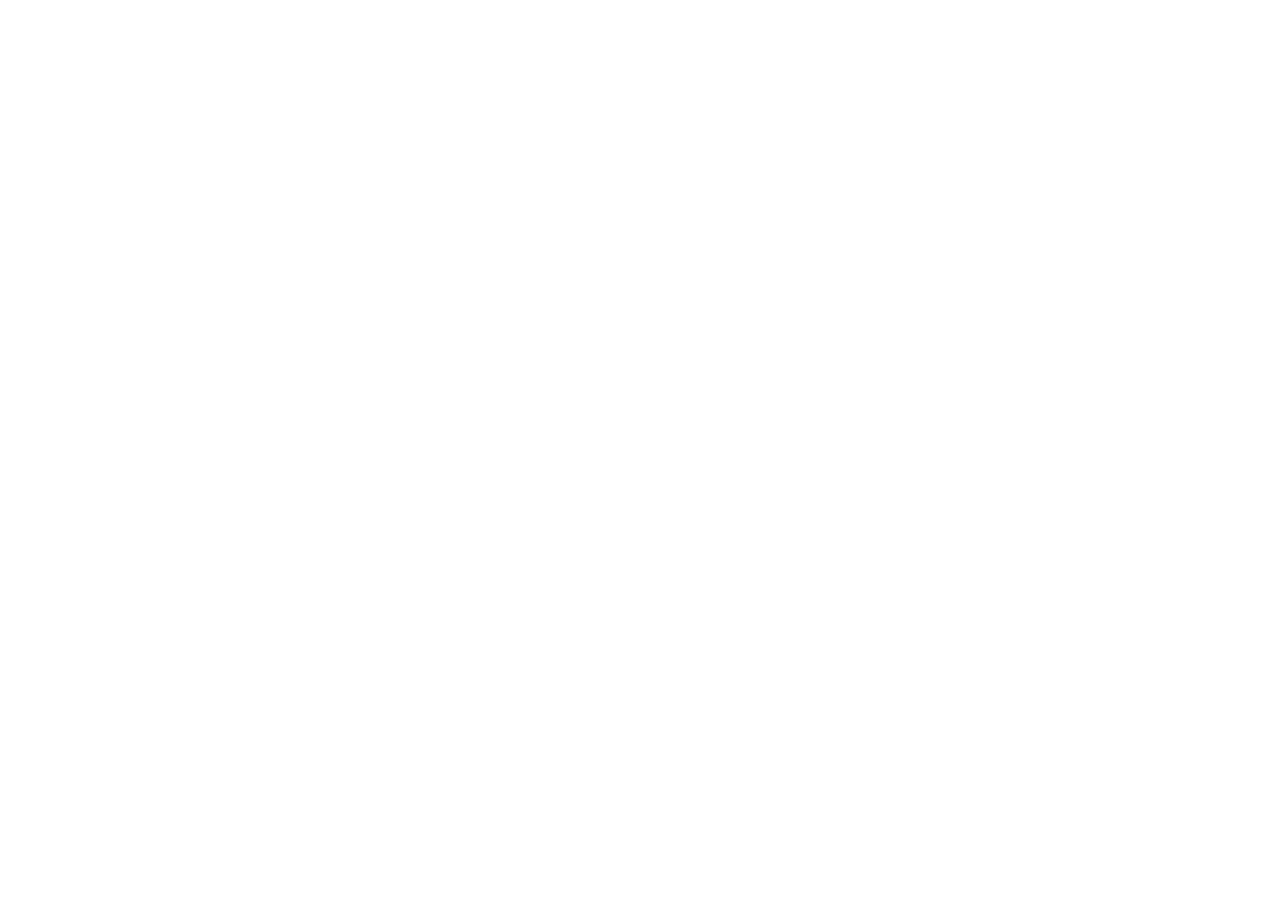
==== index.html @ b41e8083 "ok" ====
<!DOCTYPE html>
<html>
<head>
<meta charset="utf-8">
<meta http-equiv="X-UA-Compatible" content="IE=edge,chrome=1">
<title>Examples</title>
<meta name="description" content="">
<meta name="keywords" content="">
<link href="./css/common.css" rel="stylesheet">
</head>
<body>
    
</body>
</html>
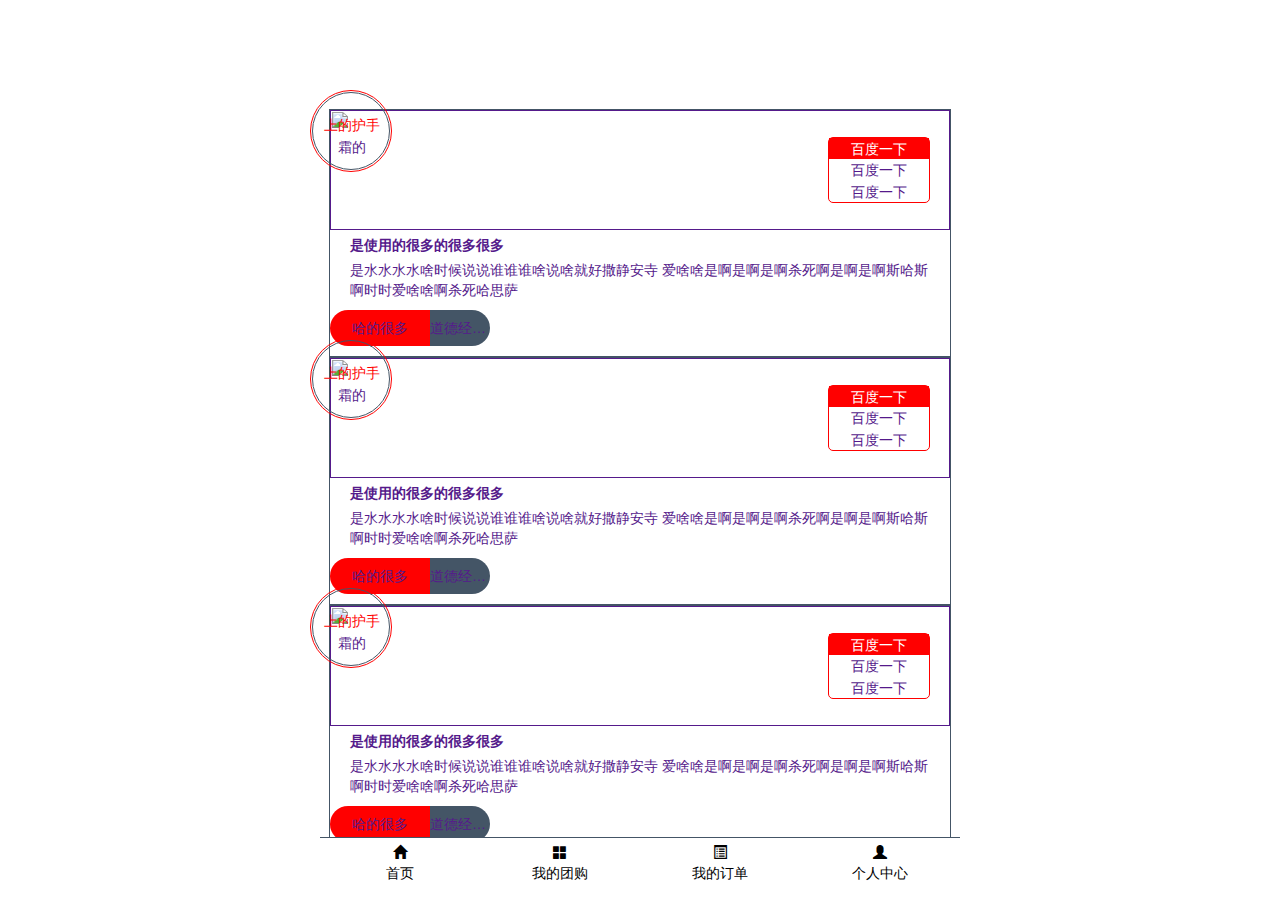
==== commit b76bc009: "index" ====
--- a/index.html
+++ b/index.html
@@ -7,8 +7,127 @@
 <meta name="description" content="">
 <meta name="keywords" content="">
 <link href="./css/common.css" rel="stylesheet">
+<script type="text/javascript" src="./js/iSlider.js"></script>
 </head>
 <body>
     
+    <div id="wrap">
+      <div class="head" id="iSlider-wrapper">
+          
+      </div>
+      <div class="container">
+          <ul>
+            <li><a href="">
+                <div class="detail">
+                  <img src="https://aecpm.alicdn.com/simba/img/TB1npUSKpXXXXbHXpXXSutbFXXX.jpg" alt="">
+                  <div class="descrip">
+                      <span class="tebie">百度一下</span>
+                      <span>百度一下</span>
+                      <span>百度一下</span>
+                  </div>
+                </div>
+                <div class="top-left">
+                    <div>
+                        <div class="center">
+                            <span><i>上的护手</i><br>霜的</span>
+                        </div>
+                    </div>
+                </div>
+                <h4 >是使用的很多的很多很多</h4>
+                <p>是水水水水啥时候说说谁谁谁啥说啥就好撒静安寺 爱啥啥是啊是啊是啊杀死啊是啊是啊斯哈斯啊时时爱啥啥啊杀死哈思萨</p>
+                <div class="nav">
+                    <span class="first text-over">哈的很多 </span><span class="sen text-over">道德经sss的</span>
+                </div>
+              </a>
+            </li>
+
+            <li><a href="">
+                <div class="detail">
+                  <img src="https://aecpm.alicdn.com/simba/img/TB1npUSKpXXXXbHXpXXSutbFXXX.jpg" alt="">
+                  <div class="descrip">
+                      <span class="tebie">百度一下</span>
+                      <span>百度一下</span>
+                      <span>百度一下</span>
+                  </div>
+                </div>
+                <div class="top-left">
+                    <div>
+                        <div class="center">
+                            <span><i>上的护手</i><br>霜的</span>
+                        </div>
+                    </div>
+                </div>
+                <h4 >是使用的很多的很多很多</h4>
+                <p>是水水水水啥时候说说谁谁谁啥说啥就好撒静安寺 爱啥啥是啊是啊是啊杀死啊是啊是啊斯哈斯啊时时爱啥啥啊杀死哈思萨</p>
+                <div class="nav">
+                    <span class="first text-over">哈的很多 </span><span class="sen text-over">道德经sss的</span>
+                </div>
+              </a>
+            </li>
+
+            <li><a href="">
+                <div class="detail">
+                  <img src="https://aecpm.alicdn.com/simba/img/TB1npUSKpXXXXbHXpXXSutbFXXX.jpg" alt="">
+                  <div class="descrip">
+                      <span class="tebie">百度一下</span>
+                      <span>百度一下</span>
+                      <span>百度一下</span>
+                  </div>
+                </div>
+                <div class="top-left">
+                    <div>
+                        <div class="center">
+                            <span><i>上的护手</i><br>霜的</span>
+                        </div>
+                    </div>
+                </div>
+                <h4 >是使用的很多的很多很多</h4>
+                <p>是水水水水啥时候说说谁谁谁啥说啥就好撒静安寺 爱啥啥是啊是啊是啊杀死啊是啊是啊斯哈斯啊时时爱啥啥啊杀死哈思萨</p>
+                <div class="nav">
+                    <span class="first text-over">哈的很多 </span><span class="sen text-over">道德经sss的</span>
+                </div>
+              </a>
+            </li>
+            
+
+
+          </ul>
+      </div>
+      <div class="footer">
+        <ul class="footer-nav">
+          <li><a href=""><i class="glyphicon glyphicon-home"></i><br/>首页</a></li>
+          <li><a href=""><i class="glyphicon glyphicon-th-large"></i><br/>我的团购 </a></li>
+          <li><a href=""><i class="glyphicon glyphicon-list-alt"></i><br/>我的订单 </a></li>
+          <li><a href=""><i class="glyphicon glyphicon-user"></i><br/>个人中心</a></li>
+        </ul>
+      </div>
+    </div>
+    <script type="text/javascript">
+      (function(){
+          var list = [
+                 // picture
+                 {
+                     content: 'https://aecpm.alicdn.com/simba/img/TB1npUSKpXXXXbHXpXXSutbFXXX.jpg'
+                 },
+                 {
+                     content: 'https://aecpm.alicdn.com/simba/img/TB1a7IBKXXXXXc8XpXXSutbFXXX.jpg'
+                 },
+                 {
+                     content: 'https://img.alicdn.com/tps/TB14y8dKFXXXXcuXXXXXXXXXXXX-700-500.jpg'
+                 },
+                  {
+                     content: 'https://img.alicdn.com/tps/i3/TB1voTMKpXXXXXNXXXXX3a8GpXX-700-500.jpg'
+                 }
+             ];
+
+             var S = new iSlider(document.getElementById('iSlider-wrapper'), list, {
+                 isAutoplay: 1,
+                 isLooping: 1,
+                 isOverspread: 1,
+                 animateTime: 800
+             });
+      })()
+    </script>
 </body>
+</html>
 </html>--- a/css/common.css
+++ b/css/common.css
@@ -0,0 +1,583 @@
+/*!
+ * Bootstrap v3.3.5 (http://getbootstrap.com)
+ * Copyright 2011-2015 Twitter, Inc.
+ * Licensed under MIT (https://github.com/twbs/bootstrap/blob/master/LICENSE)
+ */
+/*! normalize.css v3.0.3 | MIT License | github.com/necolas/normalize.css */
+html { font-family: sans-serif; -webkit-text-size-adjust: 100%; -ms-text-size-adjust: 100%; }
+
+* { padding: 0; }
+
+@font-face { font-family: 'Glyphicons Halflings'; src: url("../fonts/glyphicons-halflings-regular.eot"); src: url("../fonts/glyphicons-halflings-regular.eot?#iefix") format("embedded-opentype"), url("../fonts/glyphicons-halflings-regular.woff2") format("woff2"), url("../fonts/glyphicons-halflings-regular.woff") format("woff"), url("../fonts/glyphicons-halflings-regular.ttf") format("truetype"), url("../fonts/glyphicons-halflings-regular.svg#glyphicons_halflingsregular") format("svg"); }
+.glyphicon { position: relative; top: 1px; display: inline-block; font-family: 'Glyphicons Halflings'; font-style: normal; font-weight: normal; line-height: 1; -webkit-font-smoothing: antialiased; -moz-osx-font-smoothing: grayscale; }
+
+.glyphicon-asterisk:before { content: "\2a"; }
+
+.glyphicon-plus:before { content: "\2b"; }
+
+.glyphicon-euro:before, .glyphicon-eur:before { content: "\20ac"; }
+
+.glyphicon-minus:before { content: "\2212"; }
+
+.glyphicon-cloud:before { content: "\2601"; }
+
+.glyphicon-envelope:before { content: "\2709"; }
+
+.glyphicon-pencil:before { content: "\270f"; }
+
+.glyphicon-glass:before { content: "\e001"; }
+
+.glyphicon-music:before { content: "\e002"; }
+
+.glyphicon-search:before { content: "\e003"; }
+
+.glyphicon-heart:before { content: "\e005"; }
+
+.glyphicon-star:before { content: "\e006"; }
+
+.glyphicon-star-empty:before { content: "\e007"; }
+
+.glyphicon-user:before { content: "\e008"; }
+
+.glyphicon-film:before { content: "\e009"; }
+
+.glyphicon-th-large:before { content: "\e010"; }
+
+.glyphicon-th:before { content: "\e011"; }
+
+.glyphicon-th-list:before { content: "\e012"; }
+
+.glyphicon-ok:before { content: "\e013"; }
+
+.glyphicon-remove:before { content: "\e014"; }
+
+.glyphicon-zoom-in:before { content: "\e015"; }
+
+.glyphicon-zoom-out:before { content: "\e016"; }
+
+.glyphicon-off:before { content: "\e017"; }
+
+.glyphicon-signal:before { content: "\e018"; }
+
+.glyphicon-cog:before { content: "\e019"; }
+
+.glyphicon-trash:before { content: "\e020"; }
+
+.glyphicon-home:before { content: "\e021"; }
+
+.glyphicon-file:before { content: "\e022"; }
+
+.glyphicon-time:before { content: "\e023"; }
+
+.glyphicon-road:before { content: "\e024"; }
+
+.glyphicon-download-alt:before { content: "\e025"; }
+
+.glyphicon-download:before { content: "\e026"; }
+
+.glyphicon-upload:before { content: "\e027"; }
+
+.glyphicon-inbox:before { content: "\e028"; }
+
+.glyphicon-play-circle:before { content: "\e029"; }
+
+.glyphicon-repeat:before { content: "\e030"; }
+
+.glyphicon-refresh:before { content: "\e031"; }
+
+.glyphicon-list-alt:before { content: "\e032"; }
+
+.glyphicon-lock:before { content: "\e033"; }
+
+.glyphicon-flag:before { content: "\e034"; }
+
+.glyphicon-headphones:before { content: "\e035"; }
+
+.glyphicon-volume-off:before { content: "\e036"; }
+
+.glyphicon-volume-down:before { content: "\e037"; }
+
+.glyphicon-volume-up:before { content: "\e038"; }
+
+.glyphicon-qrcode:before { content: "\e039"; }
+
+.glyphicon-barcode:before { content: "\e040"; }
+
+.glyphicon-tag:before { content: "\e041"; }
+
+.glyphicon-tags:before { content: "\e042"; }
+
+.glyphicon-book:before { content: "\e043"; }
+
+.glyphicon-bookmark:before { content: "\e044"; }
+
+.glyphicon-print:before { content: "\e045"; }
+
+.glyphicon-camera:before { content: "\e046"; }
+
+.glyphicon-font:before { content: "\e047"; }
+
+.glyphicon-bold:before { content: "\e048"; }
+
+.glyphicon-italic:before { content: "\e049"; }
+
+.glyphicon-text-height:before { content: "\e050"; }
+
+.glyphicon-text-width:before { content: "\e051"; }
+
+.glyphicon-align-left:before { content: "\e052"; }
+
+.glyphicon-align-center:before { content: "\e053"; }
+
+.glyphicon-align-right:before { content: "\e054"; }
+
+.glyphicon-align-justify:before { content: "\e055"; }
+
+.glyphicon-list:before { content: "\e056"; }
+
+.glyphicon-indent-left:before { content: "\e057"; }
+
+.glyphicon-indent-right:before { content: "\e058"; }
+
+.glyphicon-facetime-video:before { content: "\e059"; }
+
+.glyphicon-picture:before { content: "\e060"; }
+
+.glyphicon-map-marker:before { content: "\e062"; }
+
+.glyphicon-adjust:before { content: "\e063"; }
+
+.glyphicon-tint:before { content: "\e064"; }
+
+.glyphicon-edit:before { content: "\e065"; }
+
+.glyphicon-share:before { content: "\e066"; }
+
+.glyphicon-check:before { content: "\e067"; }
+
+.glyphicon-move:before { content: "\e068"; }
+
+.glyphicon-step-backward:before { content: "\e069"; }
+
+.glyphicon-fast-backward:before { content: "\e070"; }
+
+.glyphicon-backward:before { content: "\e071"; }
+
+.glyphicon-play:before { content: "\e072"; }
+
+.glyphicon-pause:before { content: "\e073"; }
+
+.glyphicon-stop:before { content: "\e074"; }
+
+.glyphicon-forward:before { content: "\e075"; }
+
+.glyphicon-fast-forward:before { content: "\e076"; }
+
+.glyphicon-step-forward:before { content: "\e077"; }
+
+.glyphicon-eject:before { content: "\e078"; }
+
+.glyphicon-chevron-left:before { content: "\e079"; }
+
+.glyphicon-chevron-right:before { content: "\e080"; }
+
+.glyphicon-plus-sign:before { content: "\e081"; }
+
+.glyphicon-minus-sign:before { content: "\e082"; }
+
+.glyphicon-remove-sign:before { content: "\e083"; }
+
+.glyphicon-ok-sign:before { content: "\e084"; }
+
+.glyphicon-question-sign:before { content: "\e085"; }
+
+.glyphicon-info-sign:before { content: "\e086"; }
+
+.glyphicon-screenshot:before { content: "\e087"; }
+
+.glyphicon-remove-circle:before { content: "\e088"; }
+
+.glyphicon-ok-circle:before { content: "\e089"; }
+
+.glyphicon-ban-circle:before { content: "\e090"; }
+
+.glyphicon-arrow-left:before { content: "\e091"; }
+
+.glyphicon-arrow-right:before { content: "\e092"; }
+
+.glyphicon-arrow-up:before { content: "\e093"; }
+
+.glyphicon-arrow-down:before { content: "\e094"; }
+
+.glyphicon-share-alt:before { content: "\e095"; }
+
+.glyphicon-resize-full:before { content: "\e096"; }
+
+.glyphicon-resize-small:before { content: "\e097"; }
+
+.glyphicon-exclamation-sign:before { content: "\e101"; }
+
+.glyphicon-gift:before { content: "\e102"; }
+
+.glyphicon-leaf:before { content: "\e103"; }
+
+.glyphicon-fire:before { content: "\e104"; }
+
+.glyphicon-eye-open:before { content: "\e105"; }
+
+.glyphicon-eye-close:before { content: "\e106"; }
+
+.glyphicon-warning-sign:before { content: "\e107"; }
+
+.glyphicon-plane:before { content: "\e108"; }
+
+.glyphicon-calendar:before { content: "\e109"; }
+
+.glyphicon-random:before { content: "\e110"; }
+
+.glyphicon-comment:before { content: "\e111"; }
+
+.glyphicon-magnet:before { content: "\e112"; }
+
+.glyphicon-chevron-up:before { content: "\e113"; }
+
+.glyphicon-chevron-down:before { content: "\e114"; }
+
+.glyphicon-retweet:before { content: "\e115"; }
+
+.glyphicon-shopping-cart:before { content: "\e116"; }
+
+.glyphicon-folder-close:before { content: "\e117"; }
+
+.glyphicon-folder-open:before { content: "\e118"; }
+
+.glyphicon-resize-vertical:before { content: "\e119"; }
+
+.glyphicon-resize-horizontal:before { content: "\e120"; }
+
+.glyphicon-hdd:before { content: "\e121"; }
+
+.glyphicon-bullhorn:before { content: "\e122"; }
+
+.glyphicon-bell:before { content: "\e123"; }
+
+.glyphicon-certificate:before { content: "\e124"; }
+
+.glyphicon-thumbs-up:before { content: "\e125"; }
+
+.glyphicon-thumbs-down:before { content: "\e126"; }
+
+.glyphicon-hand-right:before { content: "\e127"; }
+
+.glyphicon-hand-left:before { content: "\e128"; }
+
+.glyphicon-hand-up:before { content: "\e129"; }
+
+.glyphicon-hand-down:before { content: "\e130"; }
+
+.glyphicon-circle-arrow-right:before { content: "\e131"; }
+
+.glyphicon-circle-arrow-left:before { content: "\e132"; }
+
+.glyphicon-circle-arrow-up:before { content: "\e133"; }
+
+.glyphicon-circle-arrow-down:before { content: "\e134"; }
+
+.glyphicon-globe:before { content: "\e135"; }
+
+.glyphicon-wrench:before { content: "\e136"; }
+
+.glyphicon-tasks:before { content: "\e137"; }
+
+.glyphicon-filter:before { content: "\e138"; }
+
+.glyphicon-briefcase:before { content: "\e139"; }
+
+.glyphicon-fullscreen:before { content: "\e140"; }
+
+.glyphicon-dashboard:before { content: "\e141"; }
+
+.glyphicon-paperclip:before { content: "\e142"; }
+
+.glyphicon-heart-empty:before { content: "\e143"; }
+
+.glyphicon-link:before { content: "\e144"; }
+
+.glyphicon-phone:before { content: "\e145"; }
+
+.glyphicon-pushpin:before { content: "\e146"; }
+
+.glyphicon-usd:before { content: "\e148"; }
+
+.glyphicon-gbp:before { content: "\e149"; }
+
+.glyphicon-sort:before { content: "\e150"; }
+
+.glyphicon-sort-by-alphabet:before { content: "\e151"; }
+
+.glyphicon-sort-by-alphabet-alt:before { content: "\e152"; }
+
+.glyphicon-sort-by-order:before { content: "\e153"; }
+
+.glyphicon-sort-by-order-alt:before { content: "\e154"; }
+
+.glyphicon-sort-by-attributes:before { content: "\e155"; }
+
+.glyphicon-sort-by-attributes-alt:before { content: "\e156"; }
+
+.glyphicon-unchecked:before { content: "\e157"; }
+
+.glyphicon-expand:before { content: "\e158"; }
+
+.glyphicon-collapse-down:before { content: "\e159"; }
+
+.glyphicon-collapse-up:before { content: "\e160"; }
+
+.glyphicon-log-in:before { content: "\e161"; }
+
+.glyphicon-flash:before { content: "\e162"; }
+
+.glyphicon-log-out:before { content: "\e163"; }
+
+.glyphicon-new-window:before { content: "\e164"; }
+
+.glyphicon-record:before { content: "\e165"; }
+
+.glyphicon-save:before { content: "\e166"; }
+
+.glyphicon-open:before { content: "\e167"; }
+
+.glyphicon-saved:before { content: "\e168"; }
+
+.glyphicon-import:before { content: "\e169"; }
+
+.glyphicon-export:before { content: "\e170"; }
+
+.glyphicon-send:before { content: "\e171"; }
+
+.glyphicon-floppy-disk:before { content: "\e172"; }
+
+.glyphicon-floppy-saved:before { content: "\e173"; }
+
+.glyphicon-floppy-remove:before { content: "\e174"; }
+
+.glyphicon-floppy-save:before { content: "\e175"; }
+
+.glyphicon-floppy-open:before { content: "\e176"; }
+
+.glyphicon-credit-card:before { content: "\e177"; }
+
+.glyphicon-transfer:before { content: "\e178"; }
+
+.glyphicon-cutlery:before { content: "\e179"; }
+
+.glyphicon-header:before { content: "\e180"; }
+
+.glyphicon-compressed:before { content: "\e181"; }
+
+.glyphicon-earphone:before { content: "\e182"; }
+
+.glyphicon-phone-alt:before { content: "\e183"; }
+
+.glyphicon-tower:before { content: "\e184"; }
+
+.glyphicon-stats:before { content: "\e185"; }
+
+.glyphicon-sd-video:before { content: "\e186"; }
+
+.glyphicon-hd-video:before { content: "\e187"; }
+
+.glyphicon-subtitles:before { content: "\e188"; }
+
+.glyphicon-sound-stereo:before { content: "\e189"; }
+
+.glyphicon-sound-dolby:before { content: "\e190"; }
+
+.glyphicon-sound-5-1:before { content: "\e191"; }
+
+.glyphicon-sound-6-1:before { content: "\e192"; }
+
+.glyphicon-sound-7-1:before { content: "\e193"; }
+
+.glyphicon-copyright-mark:before { content: "\e194"; }
+
+.glyphicon-registration-mark:before { content: "\e195"; }
+
+.glyphicon-cloud-download:before { content: "\e197"; }
+
+.glyphicon-cloud-upload:before { content: "\e198"; }
+
+.glyphicon-tree-conifer:before { content: "\e199"; }
+
+.glyphicon-tree-deciduous:before { content: "\e200"; }
+
+.glyphicon-cd:before { content: "\e201"; }
+
+.glyphicon-save-file:before { content: "\e202"; }
+
+.glyphicon-open-file:before { content: "\e203"; }
+
+.glyphicon-level-up:before { content: "\e204"; }
+
+.glyphicon-copy:before { content: "\e205"; }
+
+.glyphicon-paste:before { content: "\e206"; }
+
+.glyphicon-alert:before { content: "\e209"; }
+
+.glyphicon-equalizer:before { content: "\e210"; }
+
+.glyphicon-king:before { content: "\e211"; }
+
+.glyphicon-queen:before { content: "\e212"; }
+
+.glyphicon-pawn:before { content: "\e213"; }
+
+.glyphicon-bishop:before { content: "\e214"; }
+
+.glyphicon-knight:before { content: "\e215"; }
+
+.glyphicon-baby-formula:before { content: "\e216"; }
+
+.glyphicon-tent:before { content: "\26fa"; }
+
+.glyphicon-blackboard:before { content: "\e218"; }
+
+.glyphicon-bed:before { content: "\e219"; }
+
+.glyphicon-apple:before { content: "\f8ff"; }
+
+.glyphicon-erase:before { content: "\e221"; }
+
+.glyphicon-hourglass:before { content: "\231b"; }
+
+.glyphicon-lamp:before { content: "\e223"; }
+
+.glyphicon-duplicate:before { content: "\e224"; }
+
+.glyphicon-piggy-bank:before { content: "\e225"; }
+
+.glyphicon-scissors:before { content: "\e226"; }
+
+.glyphicon-bitcoin:before { content: "\e227"; }
+
+.glyphicon-btc:before { content: "\e227"; }
+
+.glyphicon-xbt:before { content: "\e227"; }
+
+.glyphicon-yen:before { content: "\00a5"; }
+
+.glyphicon-jpy:before { content: "\00a5"; }
+
+.glyphicon-ruble:before { content: "\20bd"; }
+
+.glyphicon-rub:before { content: "\20bd"; }
+
+.glyphicon-scale:before { content: "\e230"; }
+
+.glyphicon-ice-lolly:before { content: "\e231"; }
+
+.glyphicon-ice-lolly-tasted:before { content: "\e232"; }
+
+.glyphicon-education:before { content: "\e233"; }
+
+.glyphicon-option-horizontal:before { content: "\e234"; }
+
+.glyphicon-option-vertical:before { content: "\e235"; }
+
+.glyphicon-menu-hamburger:before { content: "\e236"; }
+
+.glyphicon-modal-window:before { content: "\e237"; }
+
+.glyphicon-oil:before { content: "\e238"; }
+
+.glyphicon-grain:before { content: "\e239"; }
+
+.glyphicon-sunglasses:before { content: "\e240"; }
+
+.glyphicon-text-size:before { content: "\e241"; }
+
+.glyphicon-text-color:before { content: "\e242"; }
+
+.glyphicon-text-background:before { content: "\e243"; }
+
+.glyphicon-object-align-top:before { content: "\e244"; }
+
+.glyphicon-object-align-bottom:before { content: "\e245"; }
+
+.glyphicon-object-align-horizontal:before { content: "\e246"; }
+
+.glyphicon-object-align-left:before { content: "\e247"; }
+
+.glyphicon-object-align-vertical:before { content: "\e248"; }
+
+.glyphicon-object-align-right:before { content: "\e249"; }
+
+.glyphicon-triangle-right:before { content: "\e250"; }
+
+.glyphicon-triangle-left:before { content: "\e251"; }
+
+.glyphicon-triangle-bottom:before { content: "\e252"; }
+
+.glyphicon-triangle-top:before { content: "\e253"; }
+
+.glyphicon-console:before { content: "\e254"; }
+
+.glyphicon-superscript:before { content: "\e255"; }
+
+.glyphicon-subscript:before { content: "\e256"; }
+
+.glyphicon-menu-left:before { content: "\e257"; }
+
+.glyphicon-menu-right:before { content: "\e258"; }
+
+.glyphicon-menu-down:before { content: "\e259"; }
+
+.glyphicon-menu-up:before { content: "\e260"; }
+
+html { font-size: 10px; height: 100%; -webkit-tap-highlight-color: transparent; }
+
+body { font-family: "Helvetica Neue", Helvetica, Arial, sans-serif; font-size: 14px; height: 100%; line-height: 1.42857143; color: #333; max-width: 640px; width: 100%; margin: 0 auto; background-color: #fff; }
+
+ul, li { list-style: none; }
+
+a { text-decoration: none; }
+
+#wrap ul:after { display: table; overflow: hidden; clear: both; content: ""; }
+
+#wrap { width: 100%; }
+#wrap .footer { position: fixed; bottom: 0; width: 100%; max-width: 640px; }
+#wrap .footer ul.footer-nav { background: red; *zoom: 1; }
+#wrap .footer ul.footer-nav li { float: left; width: 25%; height: 48px; border-top: 1px solid #456; background: #fff; }
+#wrap .footer ul.footer-nav li a { display: block; font-family: "Microsoft YaHei"; padding-top: 6px; color: #000; text-align: center; }
+#wrap .footer ul.footer-nav li a i { text-align: center; }
+
+#wrap .head { overflow: hidden; max-width: 620px; width: 100%; margin: 0 auto; }
+#wrap .head ul { height: 100px; max-width: 2480px; margin: 0; width: 400%; }
+#wrap .head ul li { float: left; height: 100px; width: 25%; }
+#wrap .head ul li img { display: block; width: 100%; height: 100px; max-width: 100%; }
+
+i { font-style: normal; }
+
+.text-over { overflow: hidden; text-overflow: ellipsis; white-space: nowrap; }
+
+#wrap .container { padding: 9px; }
+#wrap .container ul { margin: 0; }
+#wrap .container ul li { box-sizing: border-box; width: 100%; margin: 0 auto; border: 1px solid #456; }
+#wrap .container ul li a { display: block; margin: 0 auto; position: relative; }
+#wrap .container ul li a div.nav { height: 36px; margin-top: 10px; margin-bottom: 10px; position: relative; }
+#wrap .container ul li a div.nav span { line-height: 36px; text-align: center; }
+#wrap .container ul li a div.nav span.first { width: 100px; border-top-left-radius: 36px; border-bottom-left-radius: 36px; height: 100%; text-align: center; display: inline-block; background: red; }
+#wrap .container ul li a div.nav span.sen { border-top-right-radius: 36px; border-bottom-right-radius: 36px; height: 100%; text-align: center; display: inline-block; width: 60px; background: #456; }
+#wrap .container ul li a h4 { padding: 0 20px; margin: 5px 0px; }
+#wrap .container ul li a p { margin: 0px; padding: 0 20px; }
+#wrap .container ul li a div.top-left { height: 80px; width: 80px; border: 1px solid red; border-radius: 82px; top: -20px; position: absolute; left: -20px; }
+#wrap .container ul li a div.top-left div { width: 76px; height: 76px; margin-top: 1px; margin-left: 1px; border-radius: 78px; border: 1px solid #456; line-height: 72px; }
+#wrap .container ul li a div.top-left div div.center { display: inline-block; text-align: center; height: 68px; border: none; margin-top: 18px; vertical-align: middle; }
+#wrap .container ul li a div.top-left div div.center span { line-height: 22px; display: inline-block; text-align: center; }
+#wrap .container ul li a div.top-left div div.center span i { color: red; }
+#wrap .container ul li a div.detail { height: 120px; position: relative; }
+#wrap .container ul li a div.detail img { display: block; width: 100%; height: 120px; }
+#wrap .container ul li a div.detail div { position: absolute; right: 20px; height: 64px; line-height: 64px; width: 100px; top: 50%; border: 1px solid red; border-radius: 5px; margin-top: -33px; }
+#wrap .container ul li a div.detail div span { text-align: center; display: block; height: 33.3333%; line-height: 22px; }
+#wrap .container ul li a div.detail div span.tebie { background: red; color: #fff; }
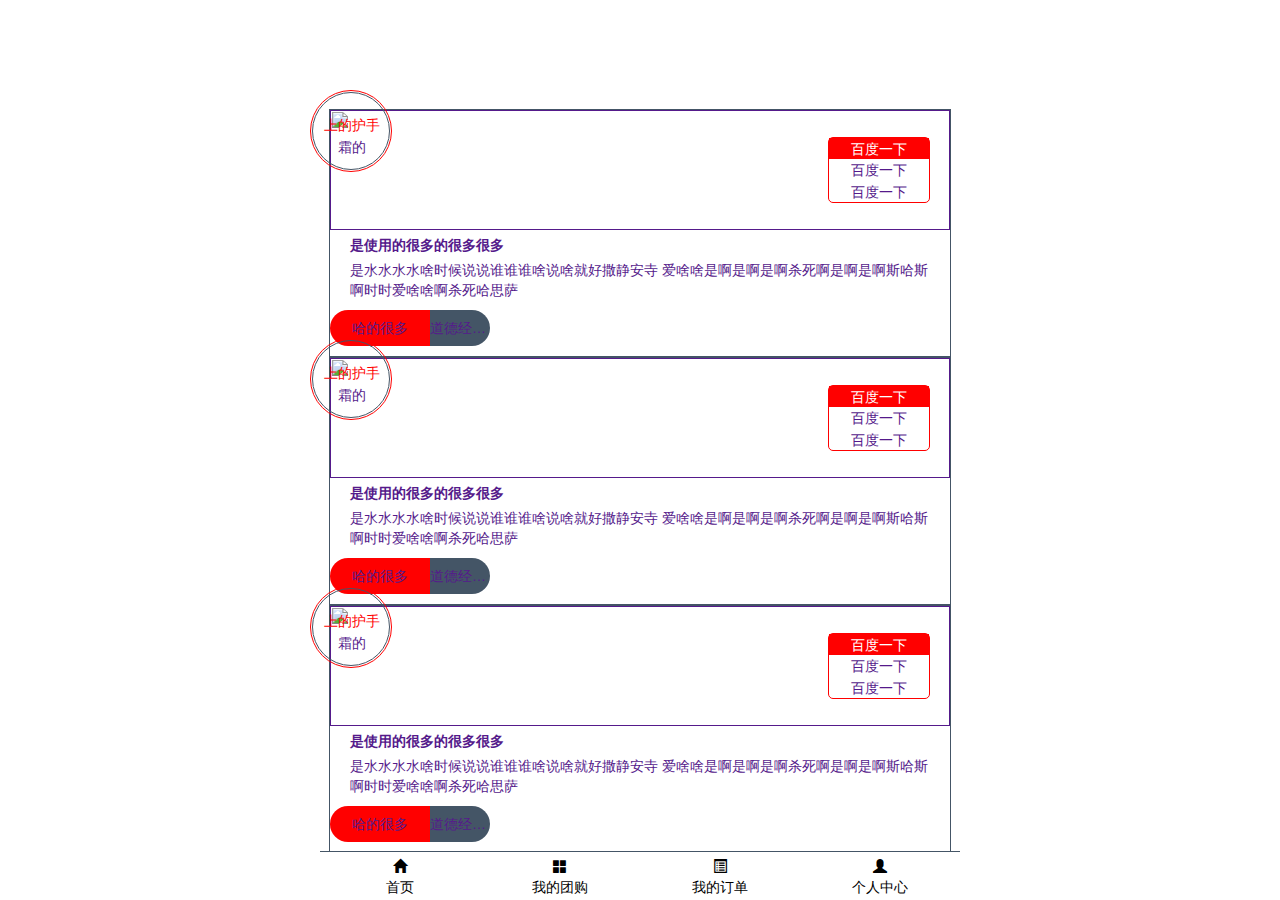
==== commit 26c8da6d: "'detail'" ====
--- a/index.html
+++ b/index.html
@@ -36,7 +36,7 @@
                 <h4 >是使用的很多的很多很多</h4>
                 <p>是水水水水啥时候说说谁谁谁啥说啥就好撒静安寺 爱啥啥是啊是啊是啊杀死啊是啊是啊斯哈斯啊时时爱啥啥啊杀死哈思萨</p>
                 <div class="nav">
-                    <span class="first text-over">哈的很多 </span><span class="sen text-over">道德经sss的</span>
+                    <span class="first text-over">哈的很多 </span><span class="sen text-over" titlt="道德经sss的">道德经sss的</span>
                 </div>
               </a>
             </li>
@@ -84,7 +84,7 @@
                 <h4 >是使用的很多的很多很多</h4>
                 <p>是水水水水啥时候说说谁谁谁啥说啥就好撒静安寺 爱啥啥是啊是啊是啊杀死啊是啊是啊斯哈斯啊时时爱啥啥啊杀死哈思萨</p>
                 <div class="nav">
-                    <span class="first text-over">哈的很多 </span><span class="sen text-over">道德经sss的</span>
+                    <span class="first text-over" title="哈的很多">哈的很多 </span><span class="sen text-over" title="道德经sss的">道德经sss的</span>
                 </div>
               </a>
             </li>
--- a/css/common.css
+++ b/css/common.css
@@ -6,7 +6,7 @@
 /*! normalize.css v3.0.3 | MIT License | github.com/necolas/normalize.css */
 html { font-family: sans-serif; -webkit-text-size-adjust: 100%; -ms-text-size-adjust: 100%; }
 
-* { padding: 0; }
+* { padding: 0; margin: 0; }
 
 @font-face { font-family: 'Glyphicons Halflings'; src: url("../fonts/glyphicons-halflings-regular.eot"); src: url("../fonts/glyphicons-halflings-regular.eot?#iefix") format("embedded-opentype"), url("../fonts/glyphicons-halflings-regular.woff2") format("woff2"), url("../fonts/glyphicons-halflings-regular.woff") format("woff"), url("../fonts/glyphicons-halflings-regular.ttf") format("truetype"), url("../fonts/glyphicons-halflings-regular.svg#glyphicons_halflingsregular") format("svg"); }
 .glyphicon { position: relative; top: 1px; display: inline-block; font-family: 'Glyphicons Halflings'; font-style: normal; font-weight: normal; line-height: 1; -webkit-font-smoothing: antialiased; -moz-osx-font-smoothing: grayscale; }
@@ -546,14 +546,15 @@
 #wrap ul:after { display: table; overflow: hidden; clear: both; content: ""; }
 
 #wrap { width: 100%; }
-#wrap .footer { position: fixed; bottom: 0; width: 100%; max-width: 640px; }
-#wrap .footer ul.footer-nav { background: red; *zoom: 1; }
-#wrap .footer ul.footer-nav li { float: left; width: 25%; height: 48px; border-top: 1px solid #456; background: #fff; }
-#wrap .footer ul.footer-nav li a { display: block; font-family: "Microsoft YaHei"; padding-top: 6px; color: #000; text-align: center; }
-#wrap .footer ul.footer-nav li a i { text-align: center; }
+
+.footer { position: fixed; bottom: 0; width: 100%; max-width: 640px; }
+.footer ul.footer-nav { margin: 0; background: red; *zoom: 1; }
+.footer ul.footer-nav li { float: left; width: 25%; height: 48px; border-top: 1px solid #456; background: #fff; }
+.footer ul.footer-nav li a { display: block; font-family: "Microsoft YaHei"; padding-top: 6px; color: #000; text-align: center; }
+.footer ul.footer-nav li a i { text-align: center; }
 
 #wrap .head { overflow: hidden; max-width: 620px; width: 100%; margin: 0 auto; }
-#wrap .head ul { height: 100px; max-width: 2480px; margin: 0; width: 400%; }
+#wrap .head ul { height: 100px; max-width: 2480px; margin: 10 0 0 0; width: 400%; }
 #wrap .head ul li { float: left; height: 100px; width: 25%; }
 #wrap .head ul li img { display: block; width: 100%; height: 100px; max-width: 100%; }
 
@@ -561,7 +562,7 @@
 
 .text-over { overflow: hidden; text-overflow: ellipsis; white-space: nowrap; }
 
-#wrap .container { padding: 9px; }
+#wrap .container { margin-bottom: 50px; padding: 9px; }
 #wrap .container ul { margin: 0; }
 #wrap .container ul li { box-sizing: border-box; width: 100%; margin: 0 auto; border: 1px solid #456; }
 #wrap .container ul li a { display: block; margin: 0 auto; position: relative; }
@@ -581,3 +582,32 @@
 #wrap .container ul li a div.detail div { position: absolute; right: 20px; height: 64px; line-height: 64px; width: 100px; top: 50%; border: 1px solid red; border-radius: 5px; margin-top: -33px; }
 #wrap .container ul li a div.detail div span { text-align: center; display: block; height: 33.3333%; line-height: 22px; }
 #wrap .container ul li a div.detail div span.tebie { background: red; color: #fff; }
+
+#detail-wrap { margin-bottom: 50px; }
+#detail-wrap .head { width: 100%; overflow: hidden; }
+#detail-wrap .head ul { width: 400%; }
+#detail-wrap .head ul li { float: left; width: 25%; }
+#detail-wrap .head ul li img { width: 100%; height: 200px; }
+#detail-wrap .detail-content > h4 { padding: 10px 10px 0  10px; font-size: 14px; margin: 10px 0 0 0; }
+#detail-wrap .detail-content > p { padding: 0 10px; color: #456; margin: 8px 0 0 0; font-size: 12px; line-height: 20px; }
+#detail-wrap .detail-content > h5 { padding: 10px 10px 0 10px; text-align: right; color: #456; font-weight: normal; font-size: 12px; }
+#detail-wrap .detail-content > span { color: red; padding: 0 10px; line-height: 20px; display: block; font-size: 12px; margin-top: 8px; }
+#detail-wrap .detail-content div.buy { padding: 0 10px; }
+#detail-wrap .detail-content div.buy ul { margin-top: 10px; margin-right: -10px; position: relative; left: -2px; }
+#detail-wrap .detail-content div.buy ul li { float: left; width: 50%; max-width: 310px; margin-right: 5px; margin-bottom: 2px; }
+#detail-wrap .detail-content div.buy ul li a { width: 100%; display: block; }
+#detail-wrap .detail-content div.buy ul li a span { display: block; height: 40px; line-height: 40px; text-align: center; background: red; color: #fff; }
+#detail-wrap .detail-content div.buy ul li a i { display: block; height: 30px; line-height: 30px; text-align: center; background: #000; color: #fff; }
+#detail-wrap .detail-content div.play { padding-top: 10px; background: #456; }
+#detail-wrap .detail-content div.play > .content { background: #fff; border-top: 1px solid red; }
+#detail-wrap .detail-content div.play > .content .title { height: 40px; line-height: 40px; }
+#detail-wrap .detail-content div.play > .content .title .title-left { text-indent: 10px; }
+#detail-wrap .detail-content div.play > .content .title .title-right { text-align: center; float: right; width: 100px; }
+#detail-wrap .detail-content div.play ul li { float: left; width: 25%; }
+#detail-wrap .detail-content div.play ul li:first-child span.left { background: red; border: none; color: #fff; }
+#detail-wrap .detail-content div.play ul li span.left { position: absolute; width: 20px; border: 2px dashed #456; border-radius: 20px; height: 20px; color: #456; text-align: center; line-height: 20px; }
+#detail-wrap .detail-content div.play ul li span.right { display: block; font-size: 14px; padding-left: 25px; }
+
+.clear:after { clear: both; display: table; overflow: hidden; content: ""; }
+
+.clear { *zoom: 1; }
